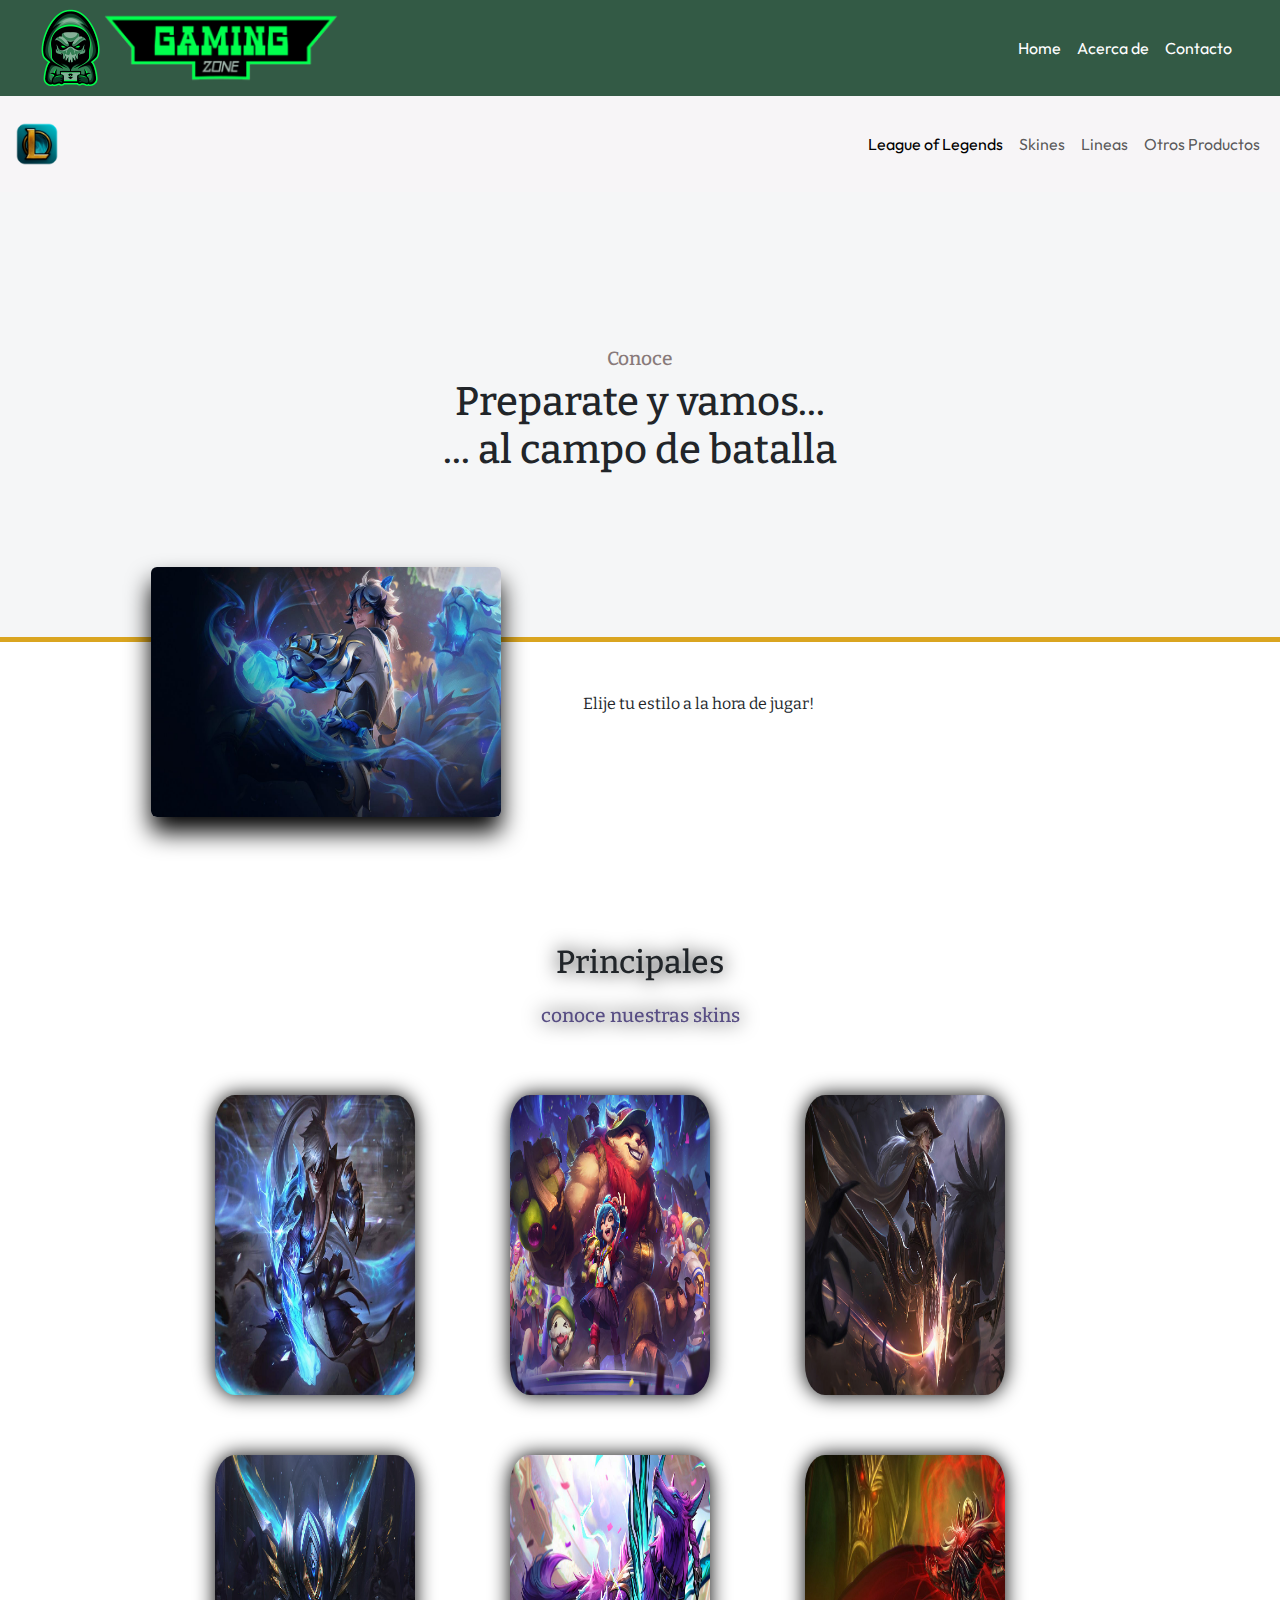
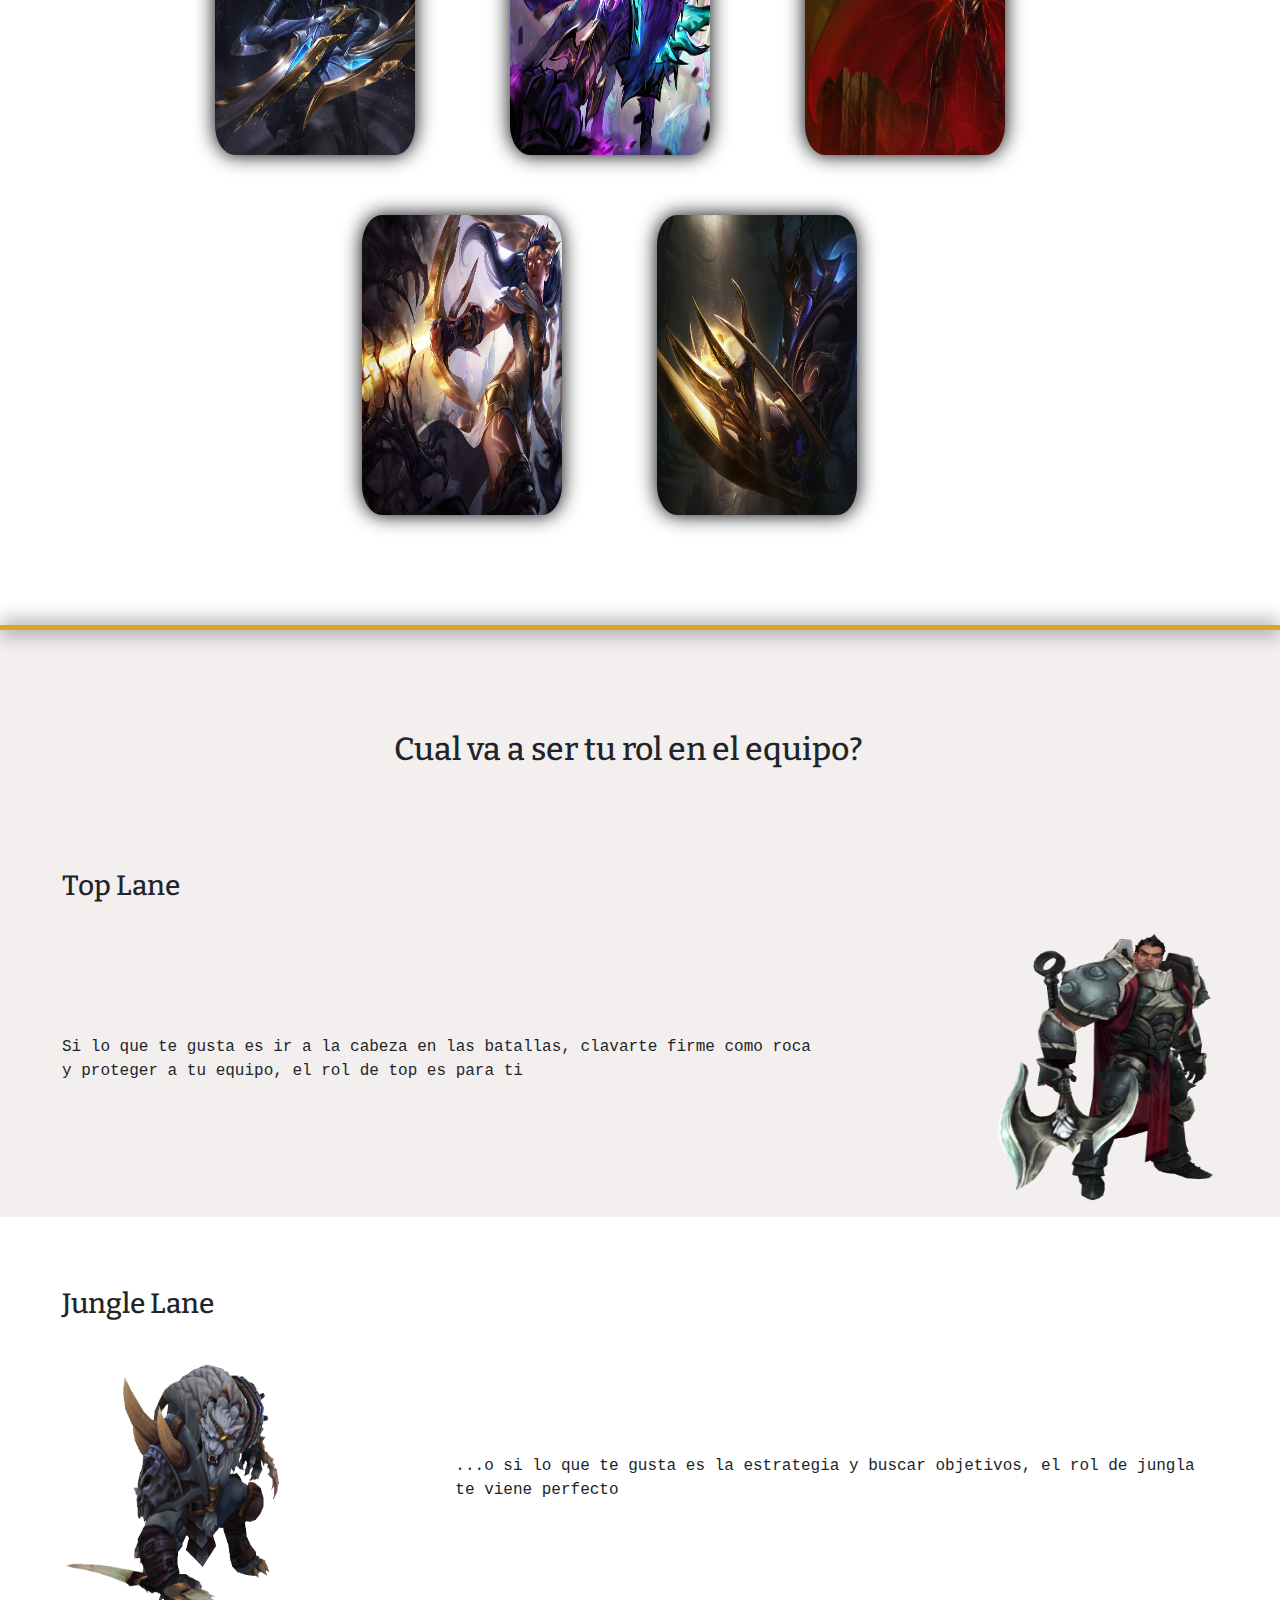
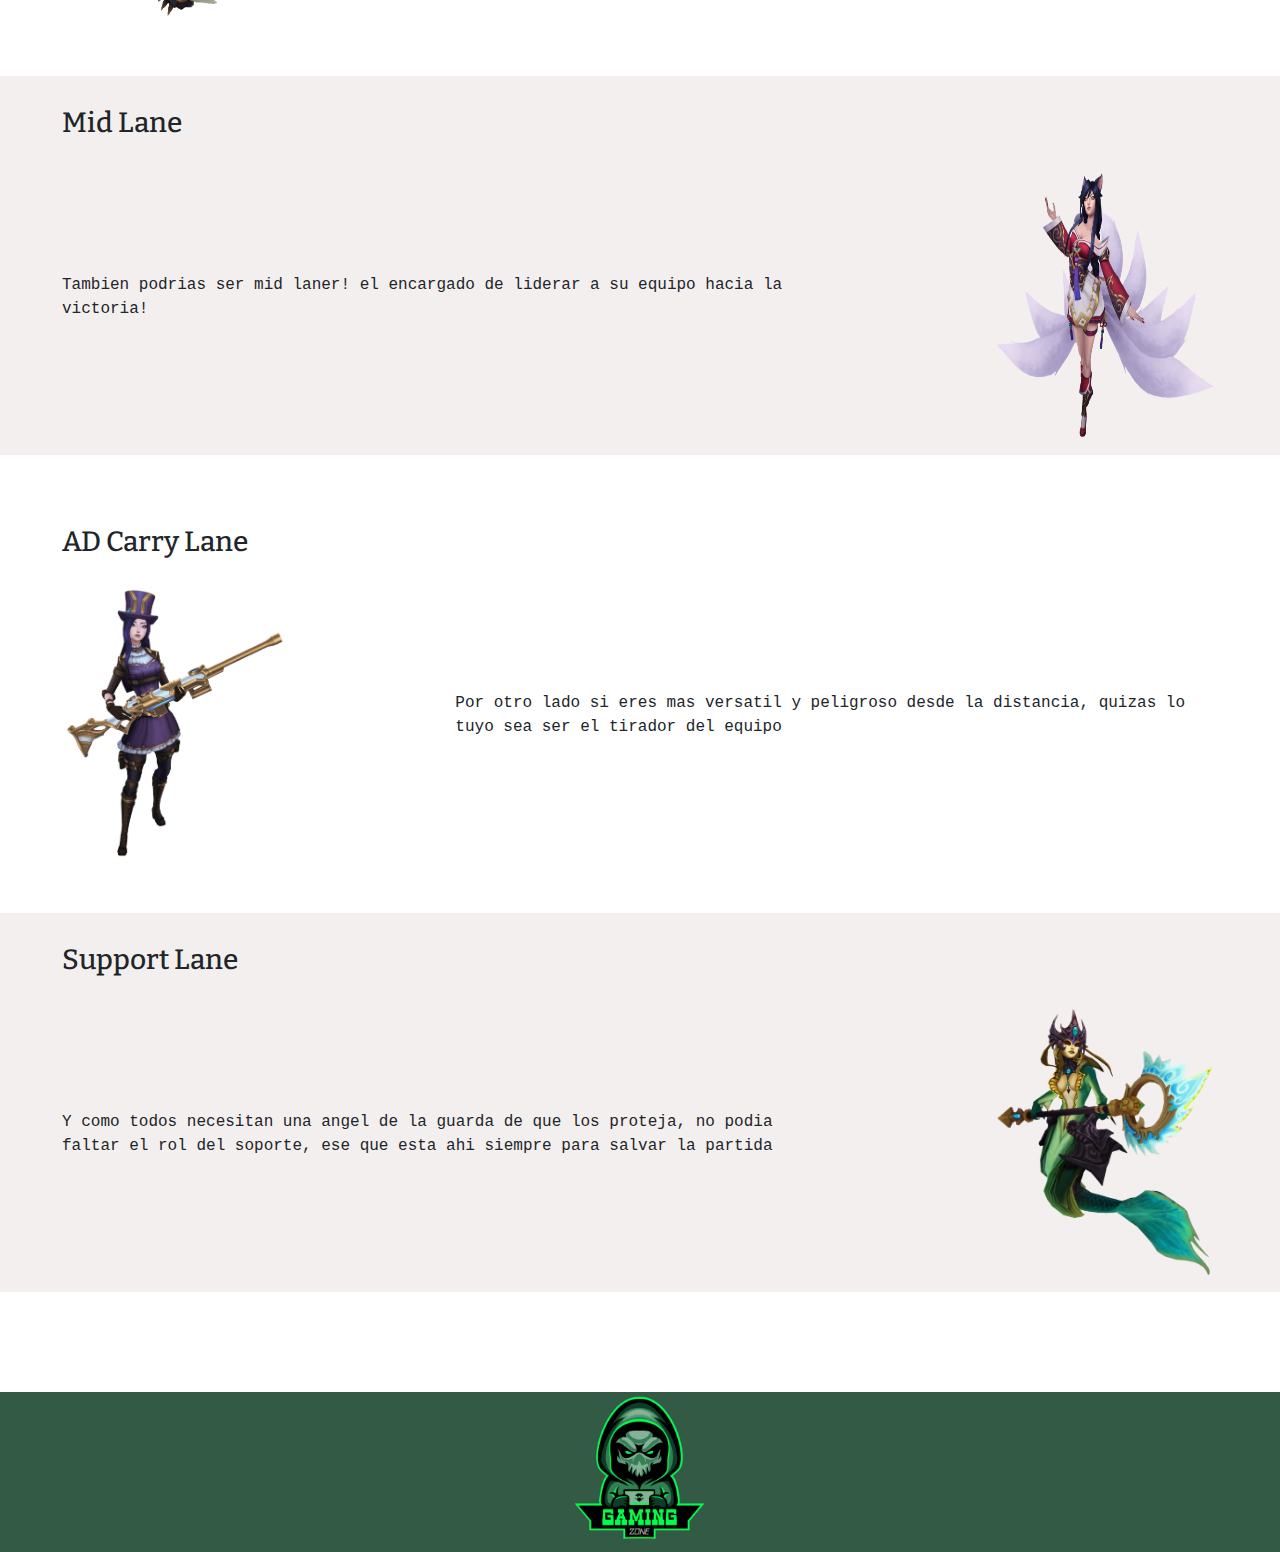
==== iWildGunsPage/index.html @ 84c82ae5 "agregado todo" ====
<!DOCTYPE html>
<html lang="es">
  <head>
    <!-- meta -->
    <meta charset="UTF-8" />
    <meta name="viewport" content="width=device-width, initial-scale=1.0" />
    <!-- Titulo -->
    <title>Hector Diaz | Web Side</title>
    <!-- Favicons -->
    <link rel="icon" href=./imagenes/favicon.png type="image/x-icon" />
    <!-- Estilos -->
    <link rel="stylesheet" href="./css/estilos.css" />
    <!-- Bootstrap -->
    <link
      href="https://cdn.jsdelivr.net/npm/bootstrap@5.3.3/dist/css/bootstrap.min.css"
      rel="stylesheet"
      integrity="sha384-QWTKZyjpPEjISv5WaRU9OFeRpok6YctnYmDr5pNlyT2bRjXh0JMhjY6hW+ALEwIH"
      crossorigin="anonymous"
    />
    <!-- Bootstrao Icons -->
    <link
      rel="stylesheet"
      href="https://cdn.jsdelivr.net/npm/bootstrap-icons@1.11.3/font/bootstrap-icons.min.css"
    />
    <!-- Google Fonts -->
    <link rel="preconnect" href="https://fonts.googleapis.com" />
    <link rel="preconnect" href="https://fonts.gstatic.com" crossorigin />
    <link
      href="https://fonts.googleapis.com/css2?family=Bitter:ital,wght@0,100..900;1,100..900&family=Genos:wght@100&display=swap"
      rel="stylesheet"
    />
  </head>
  <body>
    <!-- Barra de navegación Gaming Zone -->
    <nav>
      <div class="navLogos">
        <img src="../Main/images/Logo.png" alt="Gaming Zone Logo" />
        <img src="../Main/images/Texto.png" alt="Gaming Zone Texto" />
      </div>
      <div class="navLinks">
        <a class="" href="../Main/Main.html">Home</a>
        <a href="#">Acerca de</a>
        <a href="#">Contacto</a>
      </div>
    </nav>

    <!-- Barra de navegacion -->
    <nav class="navbar navbar-expand-md navbar-light">
      <div class="container-fluid">
        <button
          class="navbar-toggler"
          type="button"
          data-bs-toggle="collapse"
          data-bs-target="#navbar-toggler"
          aria-controls="navbarTogglerDemo01"
          aria-expanded="false"
          aria-label="Toggle navigation"
        >
          <span class="navbar-toggler-icon"></span>
        </button>
        <div class="collapse navbar-collapse" id="navbar-toggler">
          <a class="navbar-brand" href="#"
            ><img
              src="./imagenes/Lolicon.png"
              width="50"
              alt="Logo de la pagina web"
          /></a>
          <ul
            class="navbar-nav d-flex justify-content-center align-items-center"
          >
            <li class="nav-item">
              <a class="nav-link active" aria-current="page" href="#"
                >League of Legends</a
              >
            </li>
            <li class="nav-item">
              <a class="nav-link" href="#skinnes">Skines</a>
            </li>
            <li class="nav-item">
              <a class="nav-link" href="#lineas">Lineas</a>
            </li>
            <li class="nav-item">
              <a class="nav-link" href="#">Otros Productos</a>
            </li>
          </ul>
        </div>
      </div>
    </nav>

    <!-- Seccion Hero -->
    <section class="hero align-items-stretch d-flex flex-column">
      <div class="hero-principal flex-row">
        <!-- <i class="bi bi-cart4"></i> -->
        <div>
          <h3>Conoce</h3>
          <h1>
            Preparate y vamos...
            <br />
            ... al campo de batalla
          </h1>
        </div>
        <!-- </div> -->
      </div>
      <div class="hero-inferior"></div>
    </section>

    <section class="section1 container">
      <div class="row">
        <figure class="col-4">
          <img src="./imagenes/Ezreal.png" alt="" class="ezreal" />
        </figure>
        <p class="col-6">Elije tu estilo a la hora de jugar!</p>
      </div>
    </section>

    <!-- Productos -->

    <section class="section2 product-section d-flex flex-column">
      <h2 class="section-tittle" id="skinnes">Principales</h2>
      <h3 class="section-description">conoce nuestras skins</h3>
      <!-- Galeria de productos  -->
      <div class="container galery text-center product-container">
        <div class="row">
          <!-- Producto 1 -->
          <div class="col-10 col-md-5 col-lg-3">
            <div class="product">
              <img src="./imagenes/skins-tags/LeeSin_31.jpg" alt="" />
              <p>
                <i class="fa-regular fa-thumbs-up"></i>
              </p>
              <div class="overlay">
                <p>Lee Sin Dragon de la Tormenta</p>
              </div>
            </div>
          </div>
          <!-- Producto 2 -->
          <div class="col-10 col-md-5 col-lg-3">
            <div class="product">
              <img src="./imagenes/skins-tags/annie.png" alt="" />
              <div class="overlay">
                <p>Annie-Versario</p>
              </div>
            </div>
          </div>
          <!-- Producto 3 -->
          <div class="col-10 col-md-5 col-lg-3">
            <div class="product">
              <img src="./imagenes/skins-tags/ashe.png" alt="" />
              <div class="overlay">
                <p>Ashe la Forajida</p>
              </div>
            </div>
          </div>
          <!-- Producto 4 -->
          <div class="col-10 col-md-5 col-lg-3">
            <div class="product">
              <img src="./imagenes/skins-tags/k6.png" alt="" />
              <div class="overlay">
                <p>Kha'Zix World 2018</p>
              </div>
            </div>
          </div>
          <!-- Producto 5 -->
          <div class="col-10 col-md-5 col-lg-3">
            <div class="product">
              <img src="./imagenes/skins-tags/Naafiri.png" alt="" />
              <div class="overlay">
                <p>Naafiri Peleadora Almica</p>
              </div>
            </div>
          </div>
          <!-- Producto 6 -->
          <div class="col-10 col-md-5 col-lg-3">
            <div class="product">
              <img src="./imagenes/skins-tags/Vlad.png" alt="" />
              <div class="overlay">
                <p>Vladimir Señor de la Sangre</p>
              </div>
            </div>
          </div>
          <!-- Producto 7 -->
          <div class="col-10 col-md-5 col-lg-3">
            <div class="product">
              <img src="./imagenes/skins-tags/vayne.png" alt="" />
              <div class="overlay">
                <p>Vayne Arco de Luz</p>
              </div>
            </div>
          </div>
          <!-- Producto 8 -->
          <div class="col-10 col-md-5 col-lg-3">
            <div class="product">
              <img src="./imagenes/skins-tags/zed.png" alt="" />
              <div class="overlay">
                <p>Zed Exterminado Galactico</p>
              </div>
            </div>
          </div>
        </div>
      </div>
    </section>

    <!-- Seccion 3 de descripcion de Roles -->

    <section class="section3 col">
      <div class="lane1 fondo-oscuro row justify-content-between">
        <div class="row fondo-oscuro titulo" id="lineas">
          <h2 class="col-12">Cual va a ser tu rol en el equipo?</h2>
        </div>
        <h3>Top Lane</h3>
        <p class="col-md-8 col-lg-8">
          Si lo que te gusta es ir a la cabeza en las batallas, clavarte firme
          como roca y proteger a tu equipo, el rol de top es para ti
        </p>
        <img
          src="./imagenes/Imgs/Darius_Render.webp"
          class="col-4 col-md-12"
          alt="top-laner"
        />
      </div>
      <div class="lane2 row justify-content-between">
        <h3>Jungle Lane</h3>
        <img
          src="./imagenes/Imgs/Rengar_Render.webp"
          class="col-4"
          alt="jg-laner"
        />
        <p class="col-8">
          ...o si lo que te gusta es la estrategia y buscar objetivos, el rol de
          jungla te viene perfecto
        </p>
      </div>
      <div class="lane3 fondo-oscuro row justify-content-between">
        <h3>Mid Lane</h3>
        <p class="col-8">
          Tambien podrias ser mid laner! el encargado de liderar a su equipo
          hacia la victoria!
        </p>
        <img
          src="./imagenes/Imgs/Ahri_Render.webp"
          class="col-4"
          alt="mid-laner"
        />
      </div>
      <div class="lane4 row justify-content-between">
        <h3>AD Carry Lane</h3>
        <img
          src="./imagenes/Imgs/Caitlyn_Render.webp"
          class="col-4"
          alt="adc-laner"
        />
        <p class="col-8">
          Por otro lado si eres mas versatil y peligroso desde la distancia,
          quizas lo tuyo sea ser el tirador del equipo
        </p>
      </div>
      <div class="lane5 fondo-oscuro row justify-content-between">
        <h3>Support Lane</h3>
        <p class="col-8">
          Y como todos necesitan una angel de la guarda de que los proteja, no
          podia faltar el rol del soporte, ese que esta ahi siempre para salvar
          la partida
        </p>
        <img
          src="./imagenes/Imgs/Nami_Render.webp"
          class="col-4"
          alt="supp-laner"
        />
      </div>
    </section>

    <div class="img-xxl">
      <span>&times;</span>
      <img src="./imagenes/skins-tags/annie.png" alt="img-xxl" />
    </div>

    <footer>
      <a href="#">
        <img
          src="../Main/images/LogoYtexto.png"
          alt="Gaming Zone Logo y Texto"
          height="150px"
        />
      </a>
    </footer>

    <script
      src="https://cdn.jsdelivr.net/npm/bootstrap@5.3.3/dist/js/bootstrap.bundle.min.js"
      integrity="sha384-YvpcrYf0tY3lHB60NNkmXc5s9fDVZLESaAA55NDzOxhy9GkcIdslK1eN7N6jIeHz"
      crossorigin="anonymous"
    ></script>

    <script src="./js/code.js"></script>
  </body>
</html>
---- iWildGunsPage/css/estilos.css ----
@import url("https://fonts.googleapis.com/css2?family=Outfit:wght@100..900&display=swap");

/* Reset */
* {
  margin: 0;
}

/* Nav Gaming Zone */

nav {
  display: flex;
  justify-content: space-between;
  height: 6em;
  background-color: rgb(51, 90, 69);
  font-family: "Outfit", sans-serif;
}

.navLogos {
  display: flex;
  padding-left: 2em;
  margin: 0.5em;
}

.navLinks {
  display: flex;
  align-items: center;
  gap: 1em;
  margin-right: 3em;
}

.navLinks a {
  color: white;
  text-decoration: none;
}

.navLinks a:hover {
  color: rgb(0, 255, 0);
}

/* Barra de navegacion */

.navbar {
  padding: 2rem;
  background-color: #f7f5f7;
}

.navbar-collapse {
  align-items: center;
  justify-content: space-between;
}

/* Estilos Generales */

section {
  display: flex;
  flex-direction: column;
  align-items: center;
  justify-content: center;
}

h1,
h2,
h3 {
  font-size: 2.5rem;
  font-family: "Bitter", serif;
}

.section-text {
  font-size: 1.2rem;
}

.section-tittle {
  font-size: 2rem;
  padding: 15px 0;
  font-family: "Bitter", serif;
}

.section-description {
  font-size: 1.2rem;
  color: #584e84;
}
/* section 1 */

.section1 div {
  width: 100%;
  display: flex;
  justify-content: space-evenly;
}

.section1 figure {
  display: flex;
  position: relative;
  height: 250px;
  width: 350px;
  overflow: hidden;
  top: -75px;
  border-radius: 6px;
  cursor: pointer;
  box-shadow: 0 15px 25px #000000;
  padding: 0;
}

.section1 figure img {
  width: 100%;
  height: 100%;
}

.section1 p {
  padding-top: 50px;
  font-family: "Bitter", serif;
}

/* Seccion Hero */

.hero {
  background-color: #f5f6f7;
  min-height: 450px;
  text-align: center;
  border-bottom: solid goldenrod 5px;
}

.hero-principal {
  padding: 3rem;
}

.hero-principal h3 {
  font-size: 1.2rem;
  color: #887a7a;
}

.hero i {
  font-size: 2.5rem;
}

/* Seccion de productos */

.product-section {
  filter: drop-shadow(0 0 10px rgb(0, 0, 0.8));
  padding: 20px;
  border-bottom: solid goldenrod 5px;
}

.product-section img {
  height: 300px;
  width: 250px;
  padding: 10px;
  display: block;
  transition: all 500ms ease;
  cursor: pointer;
  margin-left: -25px;
  padding: 0 0 0 0;
}

.product-container {
  /* border: 2px solid red; */
  padding-top: 60px;
  margin-bottom: 40px;
}

.product-container .row {
  display: flex;
  justify-content: center;
  gap: 10px;
}

.product-container .product {
  border-radius: 10%;
  overflow: hidden;
  width: 200px;
  height: 300px;
  margin-bottom: 50px;
  position: relative;
}

body .img-xxl {
  position: fixed;
  top: 0;
  left: 0;
  background: rgba(0, 0, 0, 0.9);
  height: 100%;
  width: 100%;
  z-index: 100;
  display: none;
}

body .img-xxl span {
  position: absolute;
  top: 0;
  right: 10px;
  font-size: 40px;
  font-weight: bolder;
  color: #fff;
  cursor: pointer;
  z-index: 100;
}

body .img-xxl img {
  position: absolute;
  top: 50%;
  left: 50%;
  transform: translate(-50%, -50%);
  border: 5px solid #fff;
  border-radius: 5px;
  width: 750px;
  object-fit: cover;
}

.overlay {
  transition: all 500ms ease;
  opacity: 0;
  position: absolute;
  top: 50%;
  left: 50%;
  transform: translate(-50%, -50%);
  text-align: center;
  font-family: "Bitter", serif;
  cursor: pointer;
}

.overlay p {
  font-size: 20px;
  font-weight: bold;
  margin-bottom: 0;
}

.product:hover img {
  opacity: 0.2;
  font-family: "Bitter", serif;
}

.product:hover .overlay {
  opacity: 1;
}

/* estilos de la seccion 3  */

.section3 .titulo {
  display: flex;
  text-align: center;
  z-index: 100;
  /* align-items: start; */
}

.section3 {
  display: flex;
  font-family: "Courier New", Courier, monospace;
  gap: 20px;
  width: 100%;
}

.fondo-oscuro {
  background: #f4efef;
}

.section3 h3 {
  margin-bottom: 15px;
}

.lane1,
.lane3,
.lane5 img {
  padding-right: 70px;
}

.lane2,
.lane3 img {
  padding-right: 70px;
}

.section3 p {
  display: flex;
  align-items: center;
  text-align: unset;
}

.section3 h2 {
  margin-bottom: 80px;
}

.section3 div {
  margin-bottom: 20px;
  width: 100%;
  padding: 30px 50px 0 50px;
}

.section3 div:first-child {
  padding-top: 50px;
}

.section3 img {
  width: 250px;
  height: 300px;
  padding: 15px;
}

footer {
  display: flex;
  justify-content: center;
  height: 10em;
  background-color: rgb(51, 90, 69);
  margin-top: 5em;
}

/* Adaptable (Responsivo) */

@media screen and (max-width: 1024px) {
  .overlay p {
    font-size: 1rem;
  }
}

@media screen and (max-width: 912px) {
  .overlay p {
    font-size: 1rem;
  }
}

@media screen and (max-width: 1206px) {
  .overlay p {
    font-size: 18px;
  }
}

@media screen and (max-width: 765px) {
  .navbar-brand {
    display: none;
  }
  body .img-xxl img {
    width: 95%;
  }
  .section3 h2 {
    font-size: 1rem;
  }
}

@media (max-width: 320px) {
  .section3 p {
    width: 100%;
  }
}
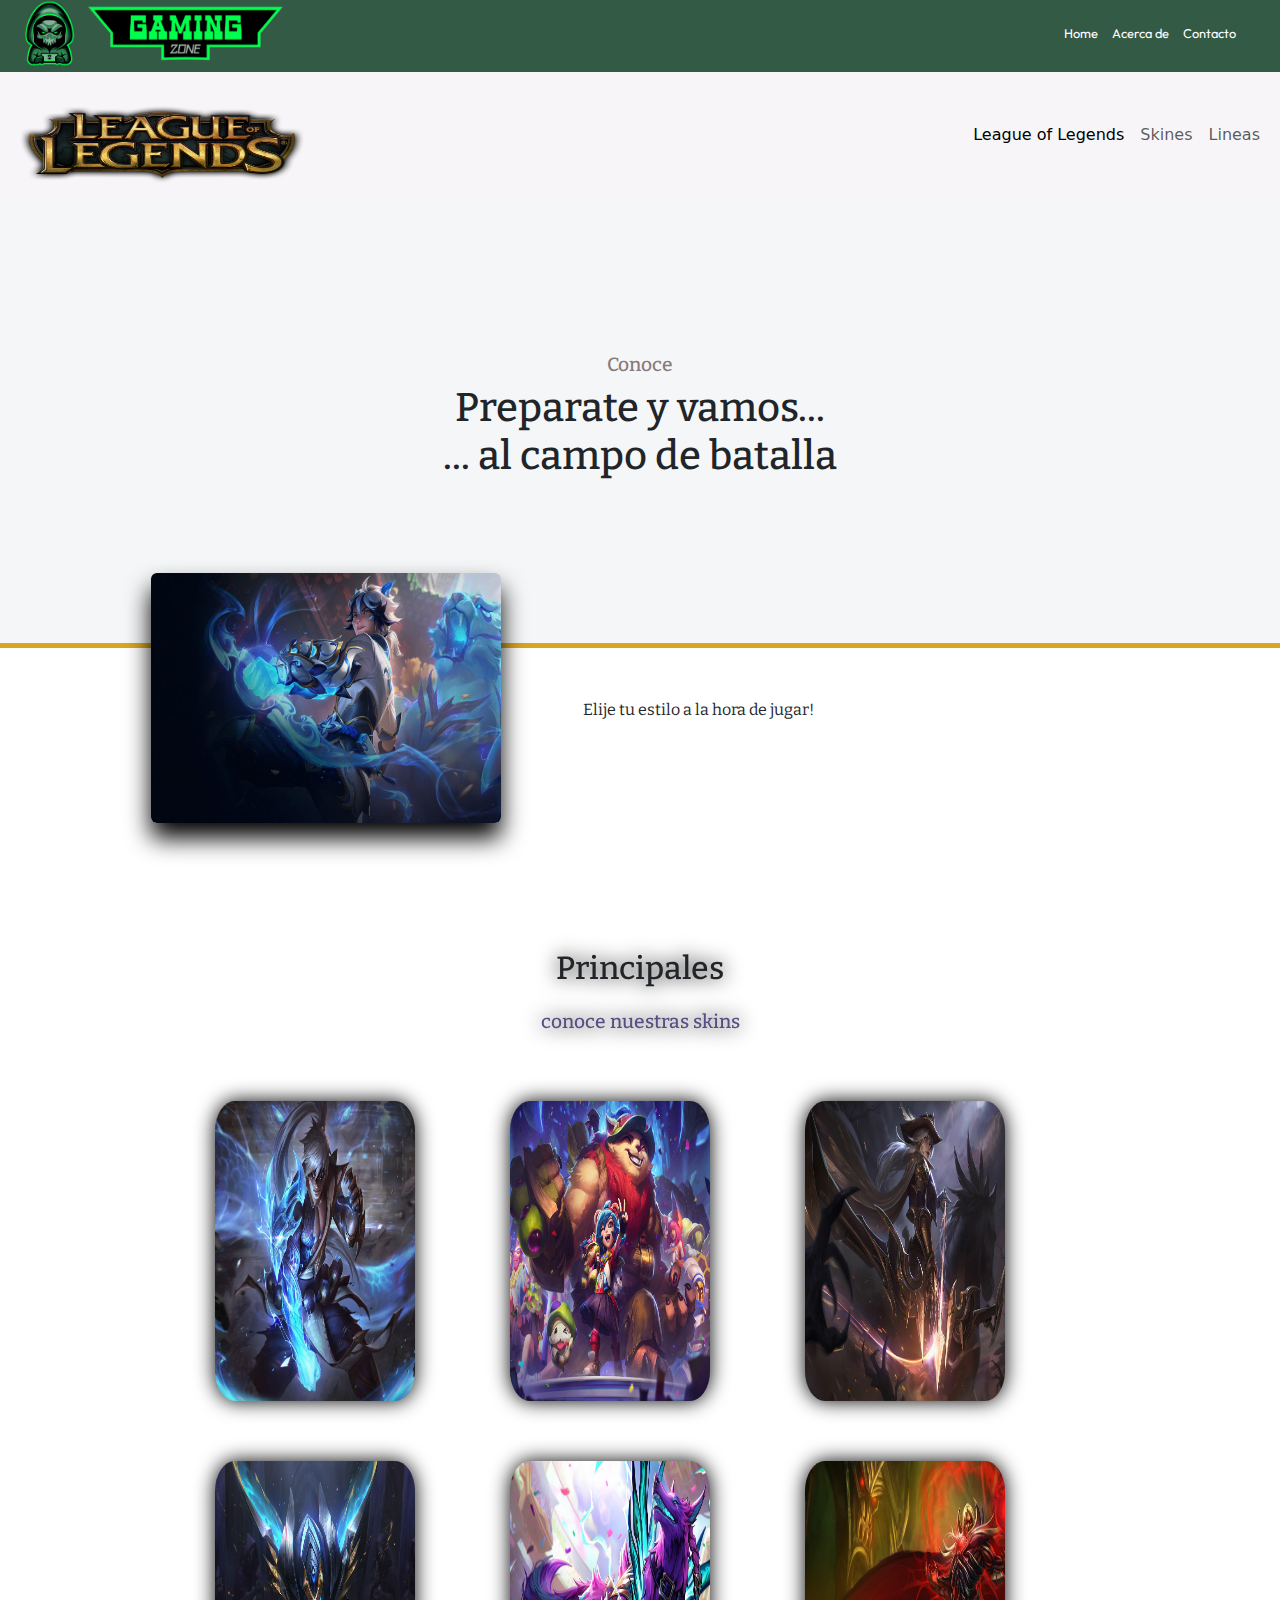
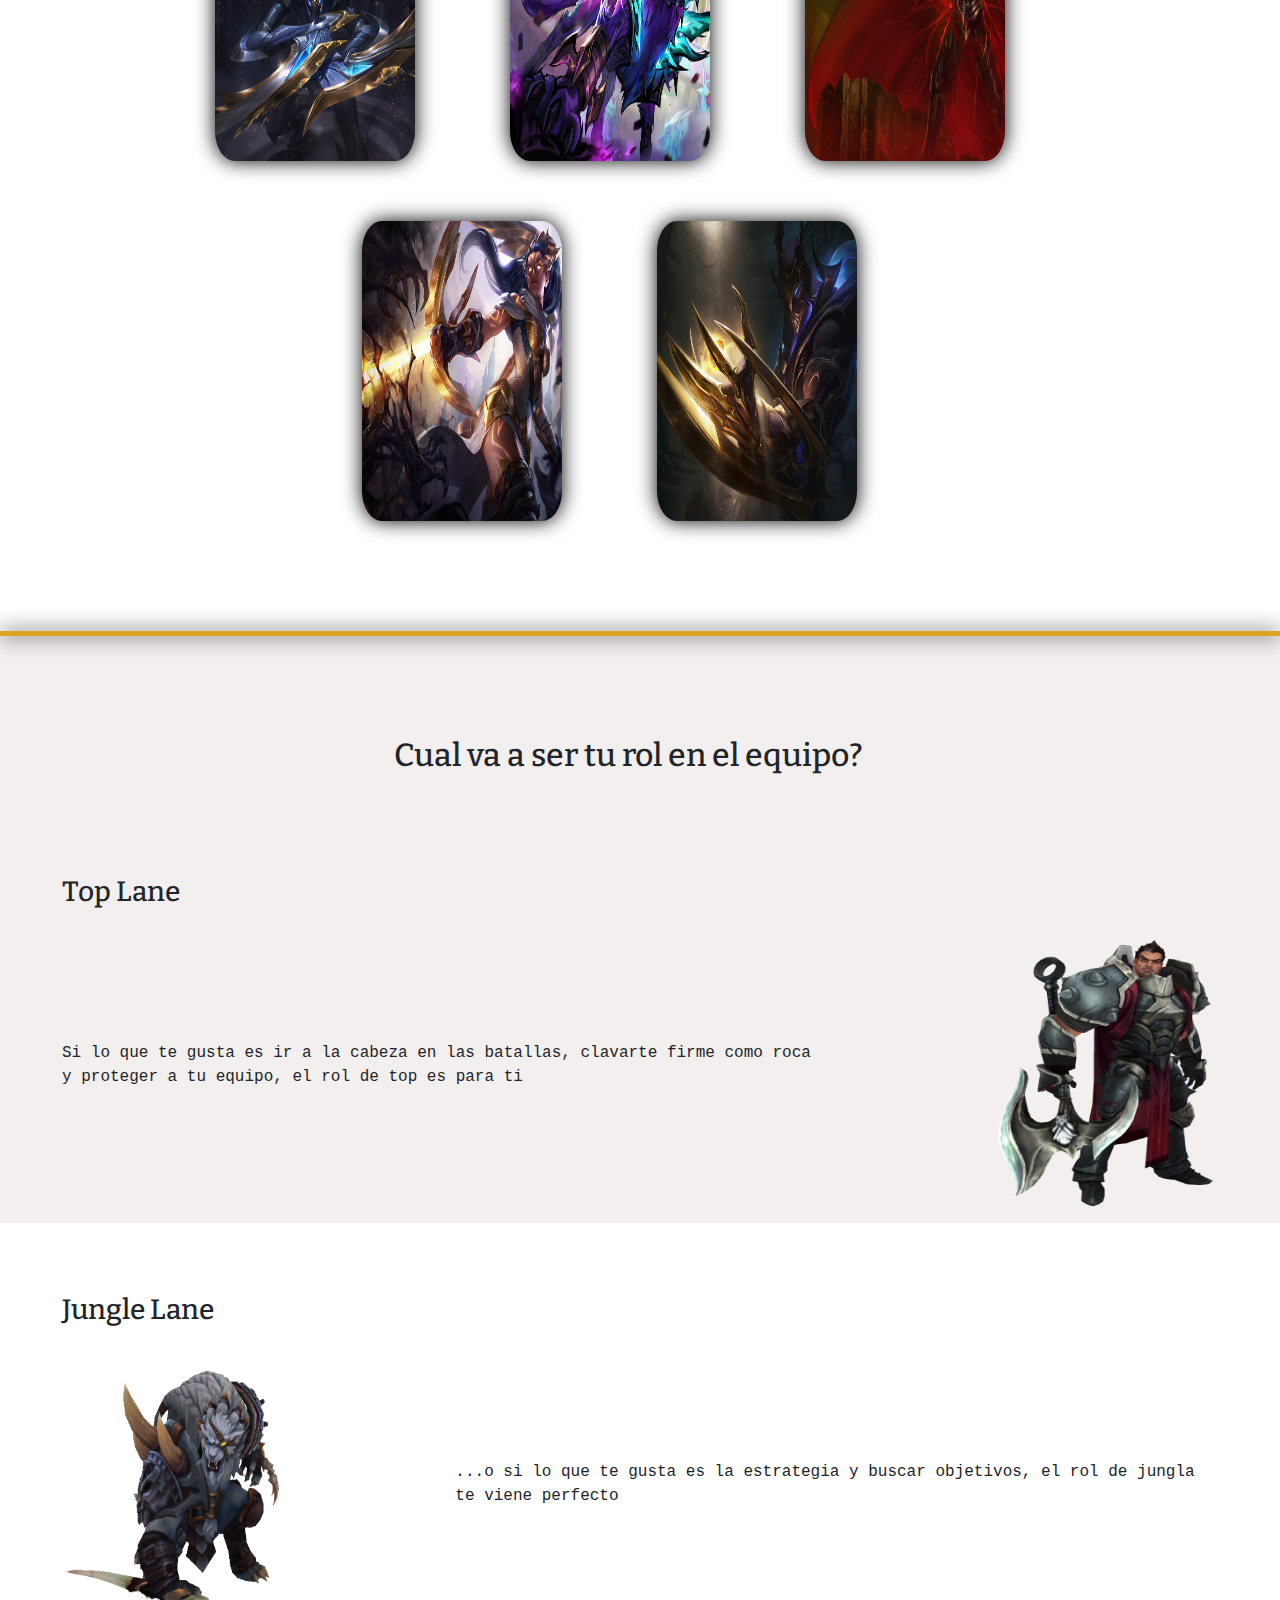
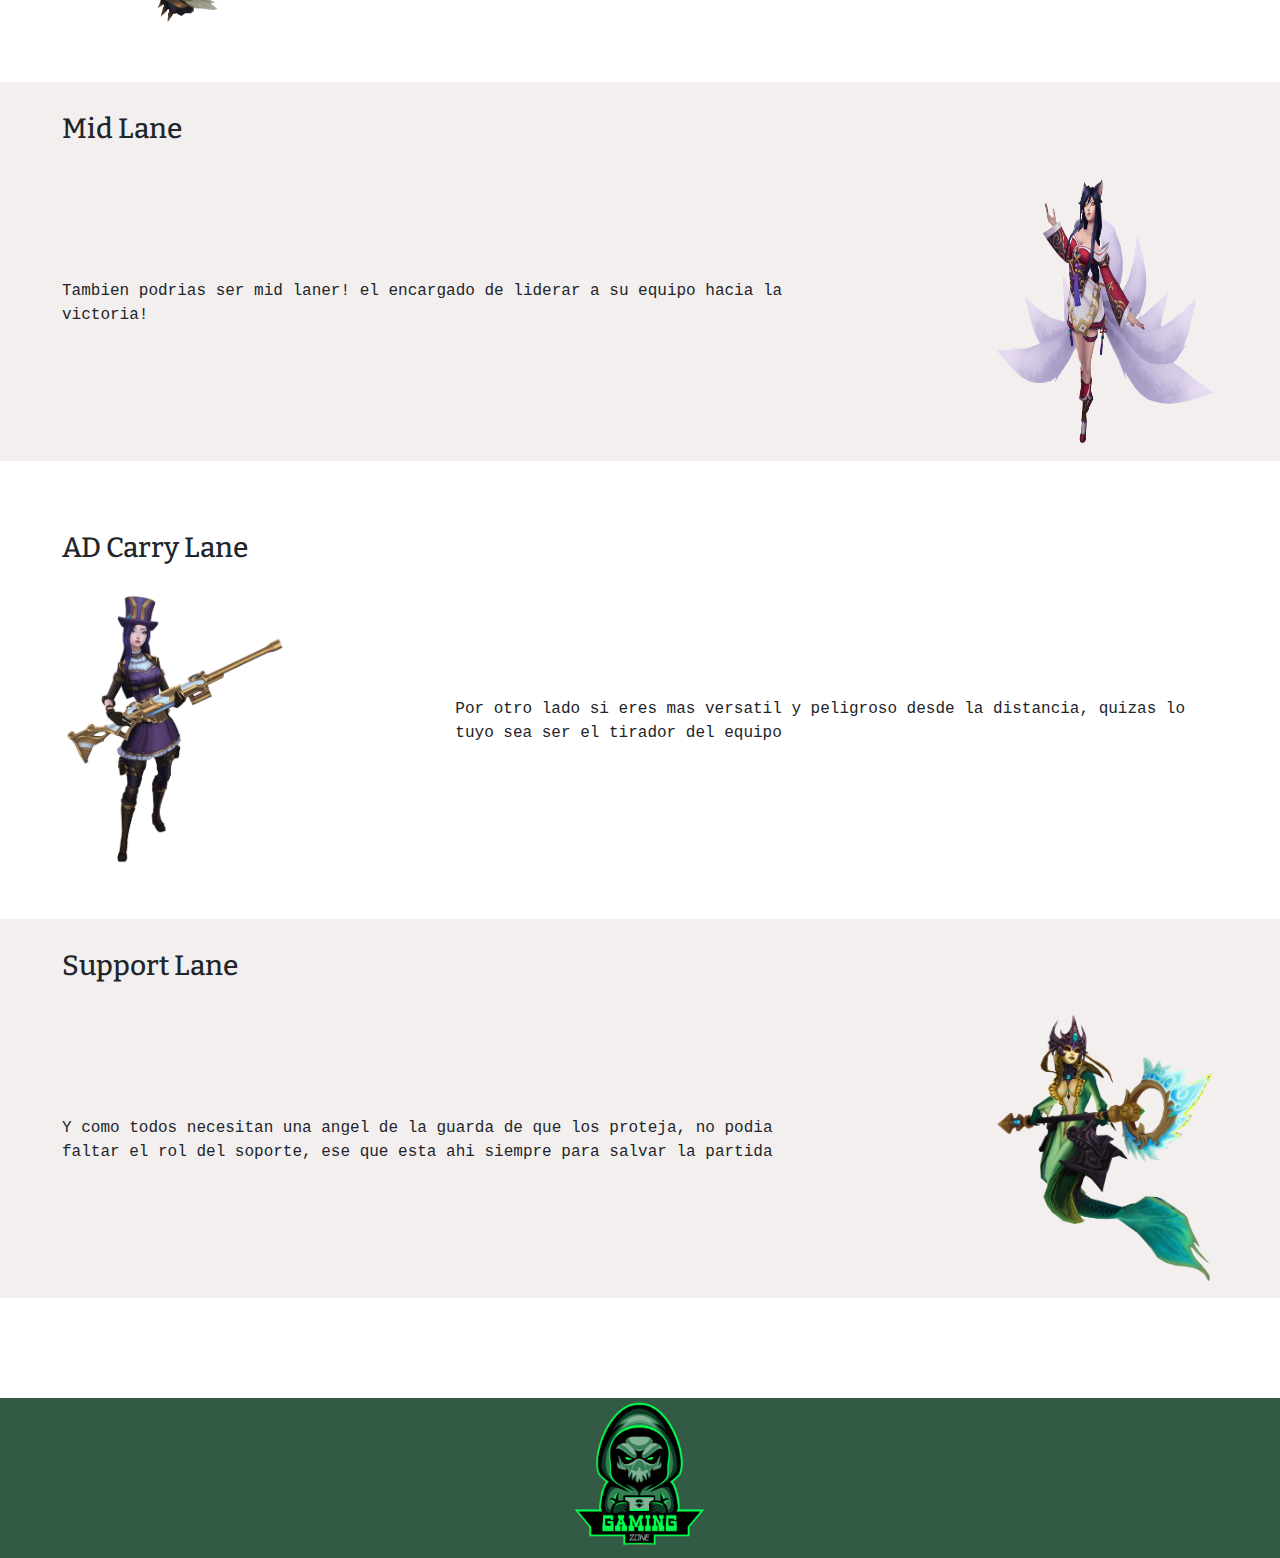
==== commit 62eea43a: ".." ====
--- a/iWildGunsPage/index.html
+++ b/iWildGunsPage/index.html
@@ -32,15 +32,37 @@
   </head>
   <body>
     <!-- Barra de navegación Gaming Zone -->
-    <nav>
+    <!-- <nav class="container-nav1">
+      <div class="item">
+        <div class="navLogos">
+          <img src="../Main/images/Logo.png" alt="Gaming Zone Logo" />
+          <img src="../Main/images/Texto.png" alt="Gaming Zone Texto" />
+        </div>
+        <div class="navLinks">
+          <a class="" href="../Main/Main.html">Home</a>
+          <a href="#">Acerca de</a>
+          <a href="#">Contacto</a>
+        </div>
+      </div>
+    </nav> -->
+
+    <nav class="navcontainer">
       <div class="navLogos">
-        <img src="../Main/images/Logo.png" alt="Gaming Zone Logo" />
-        <img src="../Main/images/Texto.png" alt="Gaming Zone Texto" />
+        <div>
+          <img src="../Main/images/Logo.png" alt="Gaming Zone Logo" />
+        </div>
+        <div>
+          <img
+            src="../Main/images/Texto.png"
+            alt="Gaming Zone Texto"
+            class="img2"
+          />
+        </div>
       </div>
       <div class="navLinks">
-        <a class="" href="../Main/Main.html">Home</a>
-        <a href="#">Acerca de</a>
-        <a href="#">Contacto</a>
+        <span><a class="" href="../Main/Main.html">Home</a></span>
+        <span><a href="#">Acerca de</a></span>
+        <span><a href="#">Contacto</a></span>
       </div>
     </nav>
 
@@ -61,8 +83,7 @@
         <div class="collapse navbar-collapse" id="navbar-toggler">
           <a class="navbar-brand" href="#"
             ><img
-              src="./imagenes/Lolicon.png"
-              width="50"
+              src="./imagenes/Imgs/league-of-legends-modo-showdown-riot-games-experimental-1.webp"
               alt="Logo de la pagina web"
           /></a>
           <ul
@@ -79,9 +100,6 @@
             <li class="nav-item">
               <a class="nav-link" href="#lineas">Lineas</a>
             </li>
-            <li class="nav-item">
-              <a class="nav-link" href="#">Otros Productos</a>
-            </li>
           </ul>
         </div>
       </div>
--- a/iWildGunsPage/css/estilos.css
+++ b/iWildGunsPage/css/estilos.css
@@ -7,29 +7,47 @@
 
 /* Nav Gaming Zone */
 
-nav {
+.navcontainer {
+  margin-top: -6em;
+  position: fixed;
+  width: 100%;
+  font-size: 0.8rem;
   display: flex;
   justify-content: space-between;
   height: 6em;
   background-color: rgb(51, 90, 69);
   font-family: "Outfit", sans-serif;
+  padding-left: 1.5rem;
+  padding-right: 1.5rem;
+  z-index: 1000;
 }
 
 .navLogos {
-  display: flex;
-  padding-left: 2em;
-  margin: 0.5em;
+  margin-top: 5px;
+  display: flex;
+  width: 100%;
+  height: 100%;
+  gap: 10px;
+  padding-bottom: 10px;
+}
+
+.navLogos img {
+  width: 100%;
+  height: 100%;
 }
 
 .navLinks {
   display: flex;
+  gap: 0.9rem;
+  justify-content: center;
   align-items: center;
-  gap: 1em;
-  margin-right: 3em;
+  width: 20vw;
 }
 
 .navLinks a {
+  white-space: nowrap;
   color: white;
+  font-size: 100%;
   text-decoration: none;
 }
 
@@ -40,6 +58,7 @@
 /* Barra de navegacion */
 
 .navbar {
+  margin-top: 4.5em;
   padding: 2rem;
   background-color: #f7f5f7;
 }
@@ -47,6 +66,12 @@
 .navbar-collapse {
   align-items: center;
   justify-content: space-between;
+}
+
+.navbar img {
+  width: 300px;
+  height: 80px;
+  margin-top: 20px;
 }
 
 /* Estilos Generales */
@@ -322,6 +347,9 @@
 }
 
 @media screen and (max-width: 765px) {
+  .navLogos .img2 {
+    display: none;
+  }
   .navbar-brand {
     display: none;
   }
@@ -332,7 +360,6 @@
     font-size: 1rem;
   }
 }
-
 @media (max-width: 320px) {
   .section3 p {
     width: 100%;
